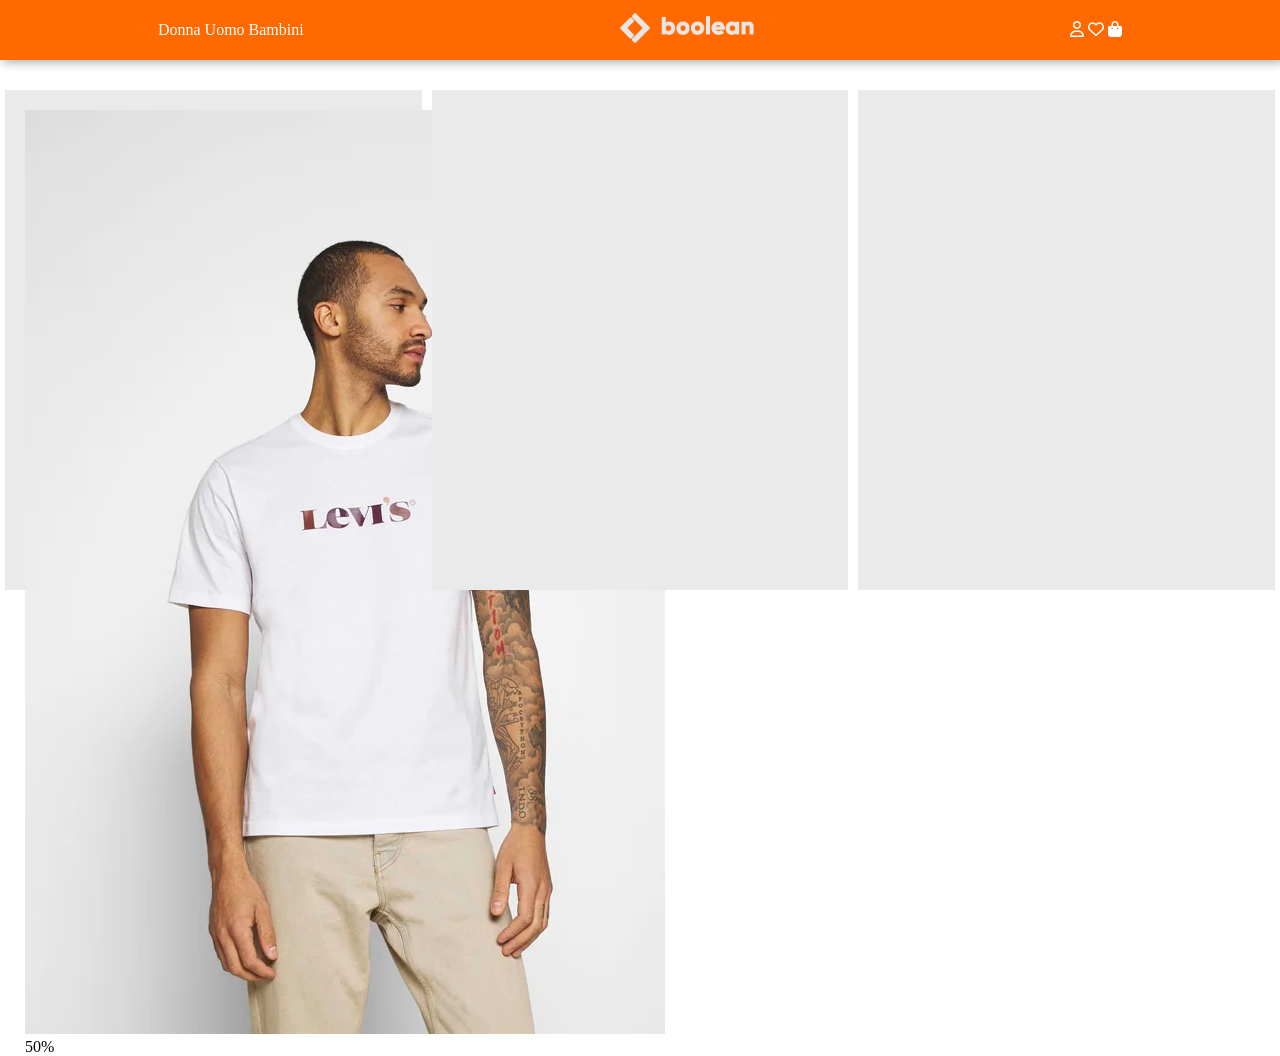
==== index.html @ 9e8c93af "Situazione attuale >(" ====
<!DOCTYPE html>
<html lang="en">
<head>
    <meta charset="UTF-8">
    <meta name="viewport" content="width=device-width, initial-scale=1.0">
    <link rel="stylesheet" href="https://cdnjs.cloudflare.com/ajax/libs/font-awesome/6.4.2/css/all.min.css" integrity="sha512-z3gLpd7yknf1YoNbCzqRKc4qyor8gaKU1qmn+CShxbuBusANI9QpRohGBreCFkKxLhei6S9CQXFEbbKuqLg0DA==" crossorigin="anonymous" referrerpolicy="no-referrer" />
    <link rel="stylesheet" href="stylesheet.css">
    <title>Boolando</title>
</head>
<body>

    <!-- Barra sopra contenente logo di boolean con le corrispettive scritte/icone -->
    <header>
        <nav class="contenitore_header">
            <div class="links">
                <a href="#">Donna</a>
                <a href="#">Uomo</a>
                <a href="#">Bambini</a>
            </div>
            <div class="logo_bool">
                <img src="img/boolean-logo.png" alt="">
            </div>    
            <div class="icons_header">
                <i class="fa-regular fa-user"></i>
                <i class="fa-regular fa-heart"></i>
                <i class="fa-solid fa-bag-shopping"></i>
            </div>
        </nav>
    </header>

    <main>
        <section>
            <div class="row">
                <div class="col">
                    <div class="img_card">
                        <img src="img/1.webp" alt="">
                    </div>
                    <div class="label">
                        50%
                    </div>
                </div>
                <div class="col">

                </div>
                <div class="col">

                </div>
            </div>
        </section>
    </main>

</body>
</html>
---- stylesheet.css ----
/* Stili pagina generali */
*{
    margin: 0;
    padding: 0;
    box-sizing: border-box;
}

/* Stili header */
.contenitore_header{
    height: 60px;
    width: 100%;
    background-color: #ff6900;
    box-shadow: 3px 3px 9px rgba(0, 0, 0, 0.3);
    display: flex;
    justify-content: space-around;
    align-items: center;
}
a{
    text-decoration: none;
    color: white;
}
.icons_header{
    color: white;
}
.logo_bool img{
    height: 30px;
}

/* Contenitore singolo della prima card */
.row{
    margin-top: 30px;
    display: flex;
}
.col{
    width: calc((100% / 3) - 10px);
    padding: 20px;
    margin: 0 5px;
    /* Debug */
    background-color: #eaeaea;
    max-height: 500px;
}
.img_card{
    width: 100%;
}
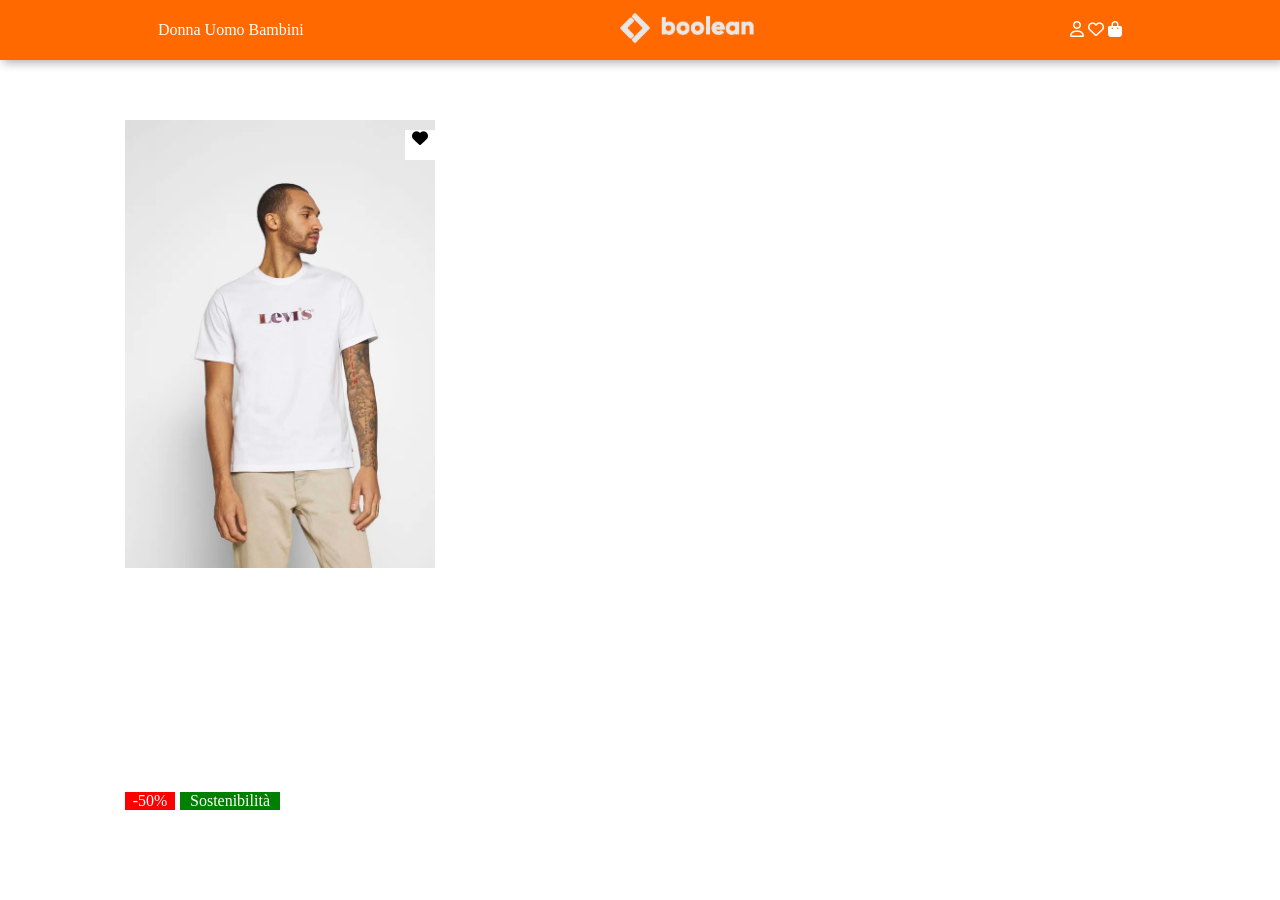
==== commit d0364d78: "Completamento prima card" ====
--- a/index.html
+++ b/index.html
@@ -34,9 +34,13 @@
                 <div class="col">
                     <div class="img_card">
                         <img src="img/1.webp" alt="">
+                        <i class="fa-solid fa-heart"></i>
                     </div>
                     <div class="label">
-                        50%
+                        -50%
+                    </div>
+                    <div class="label_text">
+                        Sostenibilit&agrave;
                     </div>
                 </div>
                 <div class="col">
--- a/stylesheet.css
+++ b/stylesheet.css
@@ -6,6 +6,9 @@
 }
 
 /* Stili header */
+body{
+    padding-top: 100px;
+}
 .contenitore_header{
     height: 60px;
     width: 100%;
@@ -14,6 +17,8 @@
     display: flex;
     justify-content: space-around;
     align-items: center;
+    position: fixed;
+    top: 0;
 }
 a{
     text-decoration: none;
@@ -28,17 +33,46 @@
 
 /* Contenitore singolo della prima card */
 .row{
-    margin-top: 30px;
+    padding: 0 100px;
     display: flex;
 }
 .col{
     width: calc((100% / 3) - 10px);
     padding: 20px;
     margin: 0 5px;
-    /* Debug */
-    background-color: #eaeaea;
-    max-height: 500px;
 }
 .img_card{
+    position: relative;
+}
+.img_card img{
     width: 100%;
 }
+.label{
+    position: absolute;
+    bottom: 10%;
+    width: 50px;
+    color: white;
+    text-align: center;
+    background-color: #ff0000;
+}
+.label_text{
+    position: absolute;
+    bottom: 10%;
+    left: 180px;
+    width: 100px;
+    color: white;
+    background-color: #008000;
+    text-align: center;
+}
+.img_card .fa-heart{
+    position: absolute;
+    right: 0;
+    top: 10px;
+    background-color: white;
+    width: 30px;
+    height: 30px;
+    text-align: center;
+}
+.fa-heart:hover{
+    color: red;
+}
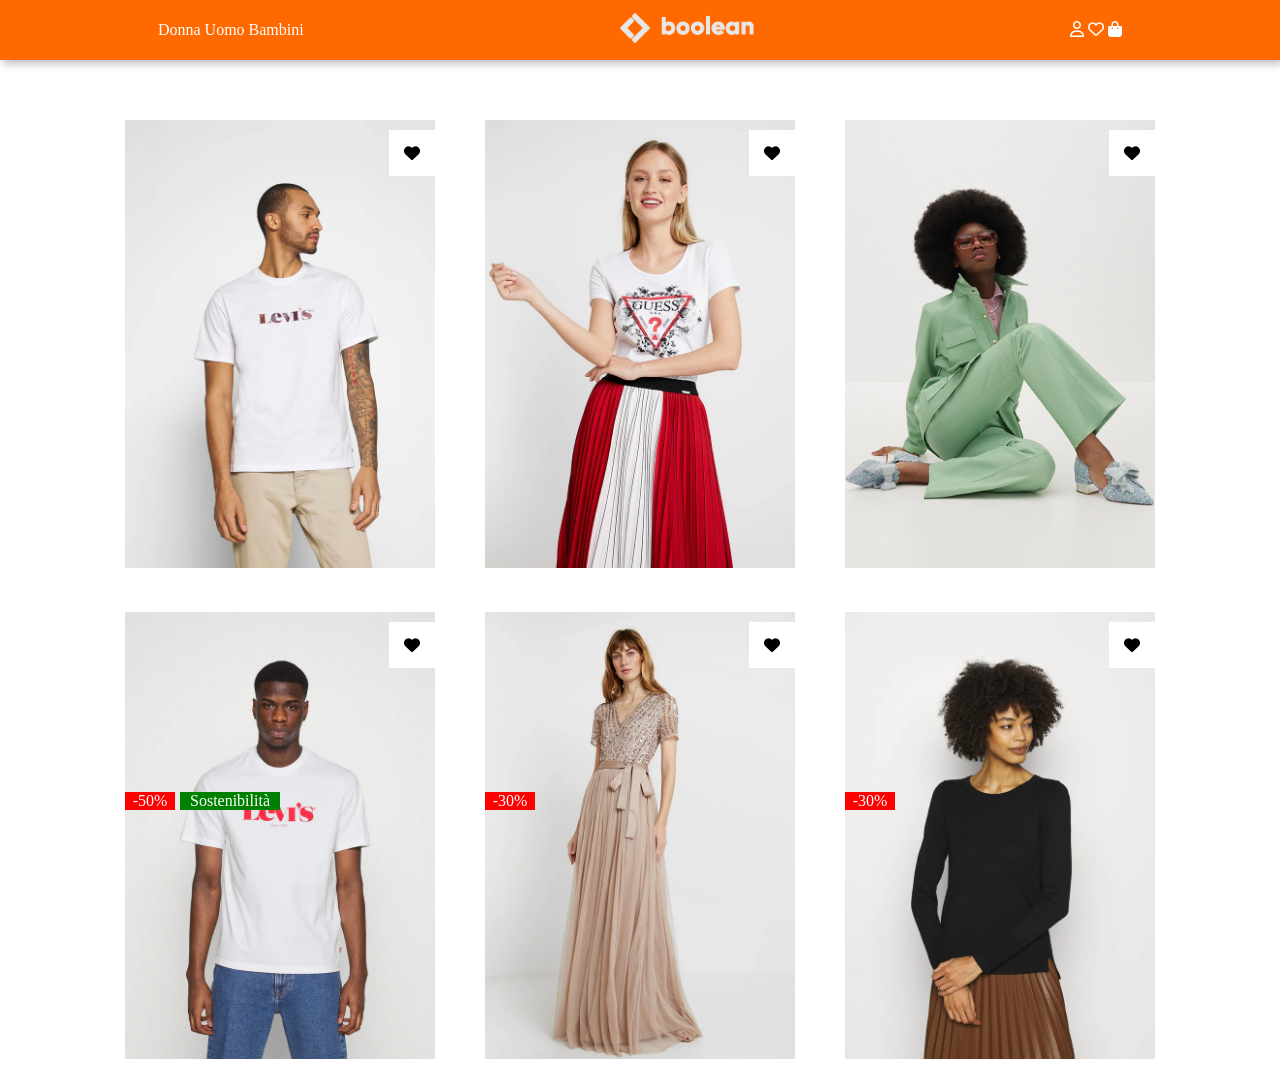
==== commit 5eebcc9e: "hmm" ====
--- a/index.html
+++ b/index.html
@@ -29,8 +29,12 @@
     </header>
 
     <main>
+        
+        <!-- Prima riga -->
         <section>
+            
             <div class="row">
+                
                 <div class="col">
                     <div class="img_card">
                         <img src="img/1.webp" alt="">
@@ -43,11 +47,68 @@
                         Sostenibilit&agrave;
                     </div>
                 </div>
+                
                 <div class="col">
+                    <div class="img_card">
+                        <img src="img/2.webp" alt="">
+                        <i class="fa-solid fa-heart"></i>
+                    </div>
+                    <div class="label">
+                        -30%
+                    </div>
+                </div>
+                
+                <div class="col">
+                    <div class="img_card">
+                        <img src="img/3.webp" alt="">
+                        <i class="fa-solid fa-heart"></i>
+                    </div>
+                    <div class="label">
+                        -30%
+                    </div>
+                </div>
+            </div>
+        </section>
 
+        <!-- Seconda riga -->
+        <section>
+            
+            <div class="row">
+                
+                <div class="col">
+                    <div class="img_card">
+                        <img src="img/4.webp" alt="">
+                        <i class="fa-solid fa-heart"></i>
+                    </div>
+                    <div class="label">
+                        -50%
+                    </div>
+                    <div class="label_text">
+                        Sostenibilit&agrave;
+                    </div>
                 </div>
+                
                 <div class="col">
-
+                    <div class="img_card">
+                        <img src="img/5.webp" alt="">
+                        <i class="fa-solid fa-heart"></i>
+                    </div>
+                    <div class="label">
+                        -30%
+                    </div>
+                </div>
+                
+                <div class="col">
+                    <div class="img_card">
+                        <img src="img/6.webp" alt="">
+                        <i class="fa-solid fa-heart"></i>
+                    </div>
+                    <div class="label">
+                        -30%
+                    </div>
+                    <div class="label_text">
+                        Sostenibilit&agrave;
+                    </div>
                 </div>
             </div>
         </section>
--- a/stylesheet.css
+++ b/stylesheet.css
@@ -5,10 +5,12 @@
     box-sizing: border-box;
 }
 
-/* Stili header */
+/* Padding top al body per distaccare la nav messa in POSITION FIXED */
 body{
     padding-top: 100px;
 }
+
+/* Stili header */
 .contenitore_header{
     height: 60px;
     width: 100%;
@@ -19,6 +21,7 @@
     align-items: center;
     position: fixed;
     top: 0;
+    z-index: 500;
 }
 a{
     text-decoration: none;
@@ -31,7 +34,7 @@
     height: 30px;
 }
 
-/* Contenitore singolo della prima card */
+/* Creazione prima row con 3 col divise ugualmente attraverso il calc */
 .row{
     padding: 0 100px;
     display: flex;
@@ -41,12 +44,16 @@
     padding: 20px;
     margin: 0 5px;
 }
+
+/* Valori per far "adattare" il contenuto all'interno della card */
 .img_card{
     position: relative;
 }
 .img_card img{
     width: 100%;
 }
+
+/* Label rosso con lo sconto e quella verde con la sostenibilita' */
 .label{
     position: absolute;
     bottom: 10%;
@@ -64,14 +71,14 @@
     background-color: #008000;
     text-align: center;
 }
+
+/* Cuoricino in alto a destra con l'hover del mouse rosso */
 .img_card .fa-heart{
     position: absolute;
     right: 0;
     top: 10px;
     background-color: white;
-    width: 30px;
-    height: 30px;
-    text-align: center;
+    padding:  15px;
 }
 .fa-heart:hover{
     color: red;
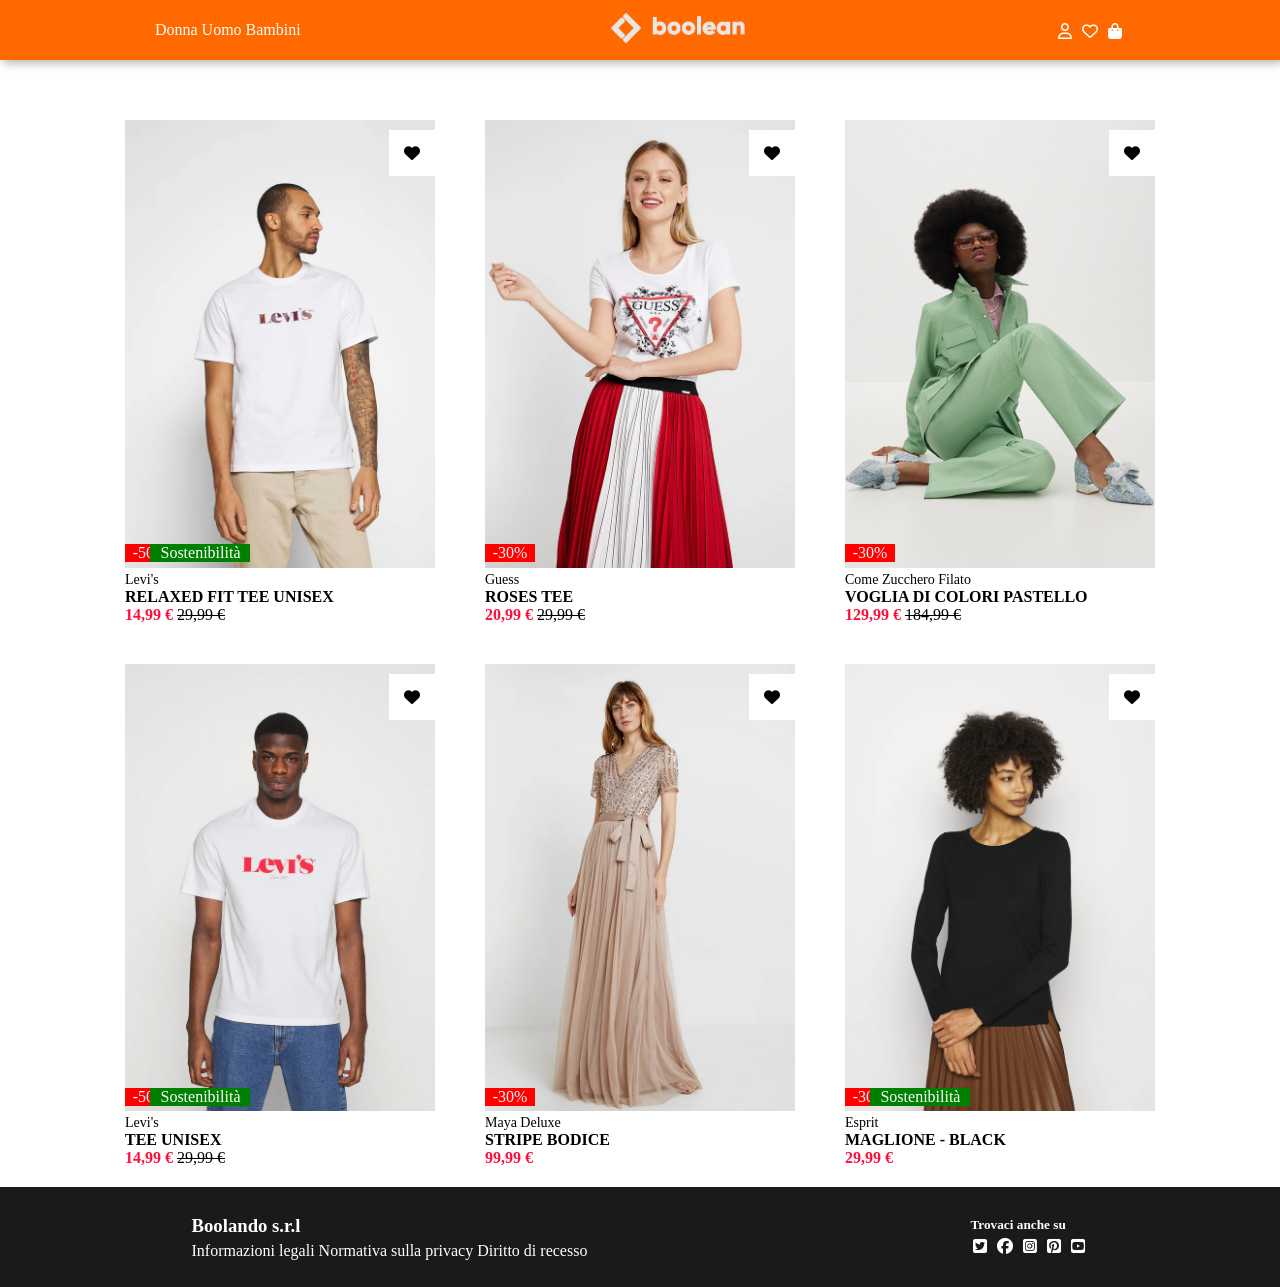
==== commit 6478148c: "Mi manca settare l'hover con le foto" ====
--- a/index.html
+++ b/index.html
@@ -46,6 +46,10 @@
                     <div class="label_text">
                         Sostenibilit&agrave;
                     </div>
+                    <div class="brand">Levi's</div>
+                    <h4>RELAXED FIT TEE UNISEX</h4>
+                    <div class="prices ">14,99 &euro;</div>
+                    <s>29,99 &euro;</s>
                 </div>
                 
                 <div class="col">
@@ -56,6 +60,10 @@
                     <div class="label">
                         -30%
                     </div>
+                    <div class="brand">Guess</div>
+                    <h4>ROSES TEE</h4>
+                    <div class="prices ">20,99 &euro;</div>
+                    <s>29,99 &euro;</s>
                 </div>
                 
                 <div class="col">
@@ -66,6 +74,10 @@
                     <div class="label">
                         -30%
                     </div>
+                    <div class="brand">Come Zucchero Filato</div>
+                    <h4>VOGLIA DI COLORI PASTELLO</h4>
+                    <div class="prices ">129,99 &euro;</div>
+                    <s>184,99 &euro;</s>
                 </div>
             </div>
         </section>
@@ -86,6 +98,10 @@
                     <div class="label_text">
                         Sostenibilit&agrave;
                     </div>
+                    <div class="brand">Levi's</div>
+                    <h4>TEE UNISEX</h4>
+                    <div class="prices ">14,99 &euro;</div>
+                    <s>29,99 &euro;</s>
                 </div>
                 
                 <div class="col">
@@ -96,6 +112,9 @@
                     <div class="label">
                         -30%
                     </div>
+                    <div class="brand">Maya Deluxe</div>
+                    <h4>STRIPE BODICE</h4>
+                    <div class="prices ">99,99 &euro;</div>
                 </div>
                 
                 <div class="col">
@@ -109,10 +128,33 @@
                     <div class="label_text">
                         Sostenibilit&agrave;
                     </div>
+                    <div class="brand">Esprit</div>
+                    <h4>MAGLIONE - BLACK</h4>
+                    <div class="prices ">29,99 &euro;</div>
                 </div>
             </div>
         </section>
-    </main>
+    </main>     <!-- Fine del corpo principale -->
+
+    <!-- Inizio fine pagina -->
+    <footer>
+        <div class="contenitore_footer">
+            <div>
+                <h3>Boolando s.r.l</h3>    
+                <a href="#">Informazioni legali</a>
+                <a href="#">Normativa sulla privacy</a>
+                <a href="#">Diritto di recesso</a>
+            </div>
+            <div class="icons_footer">
+                <h5>Trovaci anche su</h5>
+                <i class="fa-brands fa-square-twitter"></i>
+                <i class="fa-brands fa-facebook"></i>
+                <i class="fa-brands fa-square-instagram"></i>
+                <i class="fa-brands fa-square-pinterest"></i>
+                <i class="fa-brands fa-square-youtube"></i>
+            </div>
+        </div>
+    </footer>
 
 </body>
 </html>
--- a/stylesheet.css
+++ b/stylesheet.css
@@ -43,12 +43,10 @@
     width: calc((100% / 3) - 10px);
     padding: 20px;
     margin: 0 5px;
+    position: relative;
 }
 
 /* Valori per far "adattare" il contenuto all'interno della card */
-.img_card{
-    position: relative;
-}
 .img_card img{
     width: 100%;
 }
@@ -56,7 +54,7 @@
 /* Label rosso con lo sconto e quella verde con la sostenibilita' */
 .label{
     position: absolute;
-    bottom: 10%;
+    bottom: 15%;
     width: 50px;
     color: white;
     text-align: center;
@@ -64,8 +62,8 @@
 }
 .label_text{
     position: absolute;
-    bottom: 10%;
-    left: 180px;
+    bottom: 15%;
+    left: 13%;
     width: 100px;
     color: white;
     background-color: #008000;
@@ -73,6 +71,9 @@
 }
 
 /* Cuoricino in alto a destra con l'hover del mouse rosso */
+.img_card{
+    position: relative;
+}
 .img_card .fa-heart{
     position: absolute;
     right: 0;
@@ -83,3 +84,31 @@
 .fa-heart:hover{
     color: red;
 }
+
+/* Prezzi colorati di rosso con il resto del testo sotto modificato */
+.prices{
+    color: #ff0d3b;
+    font-weight: bold;
+    display: inline-block;
+}
+.brand{
+    font-size: 14px;
+}
+
+/* Footer di pagina con la scritta aziendale con le rispettive informazioni legali/privacy ed i social */
+.contenitore_footer{
+    height: 100px;
+    width: 100%;
+    background-color: #1a1a1a;
+    color: white;
+    display: flex;
+    align-items: center;
+    justify-content: space-around;
+}
+i{
+    padding: 3px;
+    padding-top: 5px;
+}
+h3{
+    padding-bottom: 5px;
+}
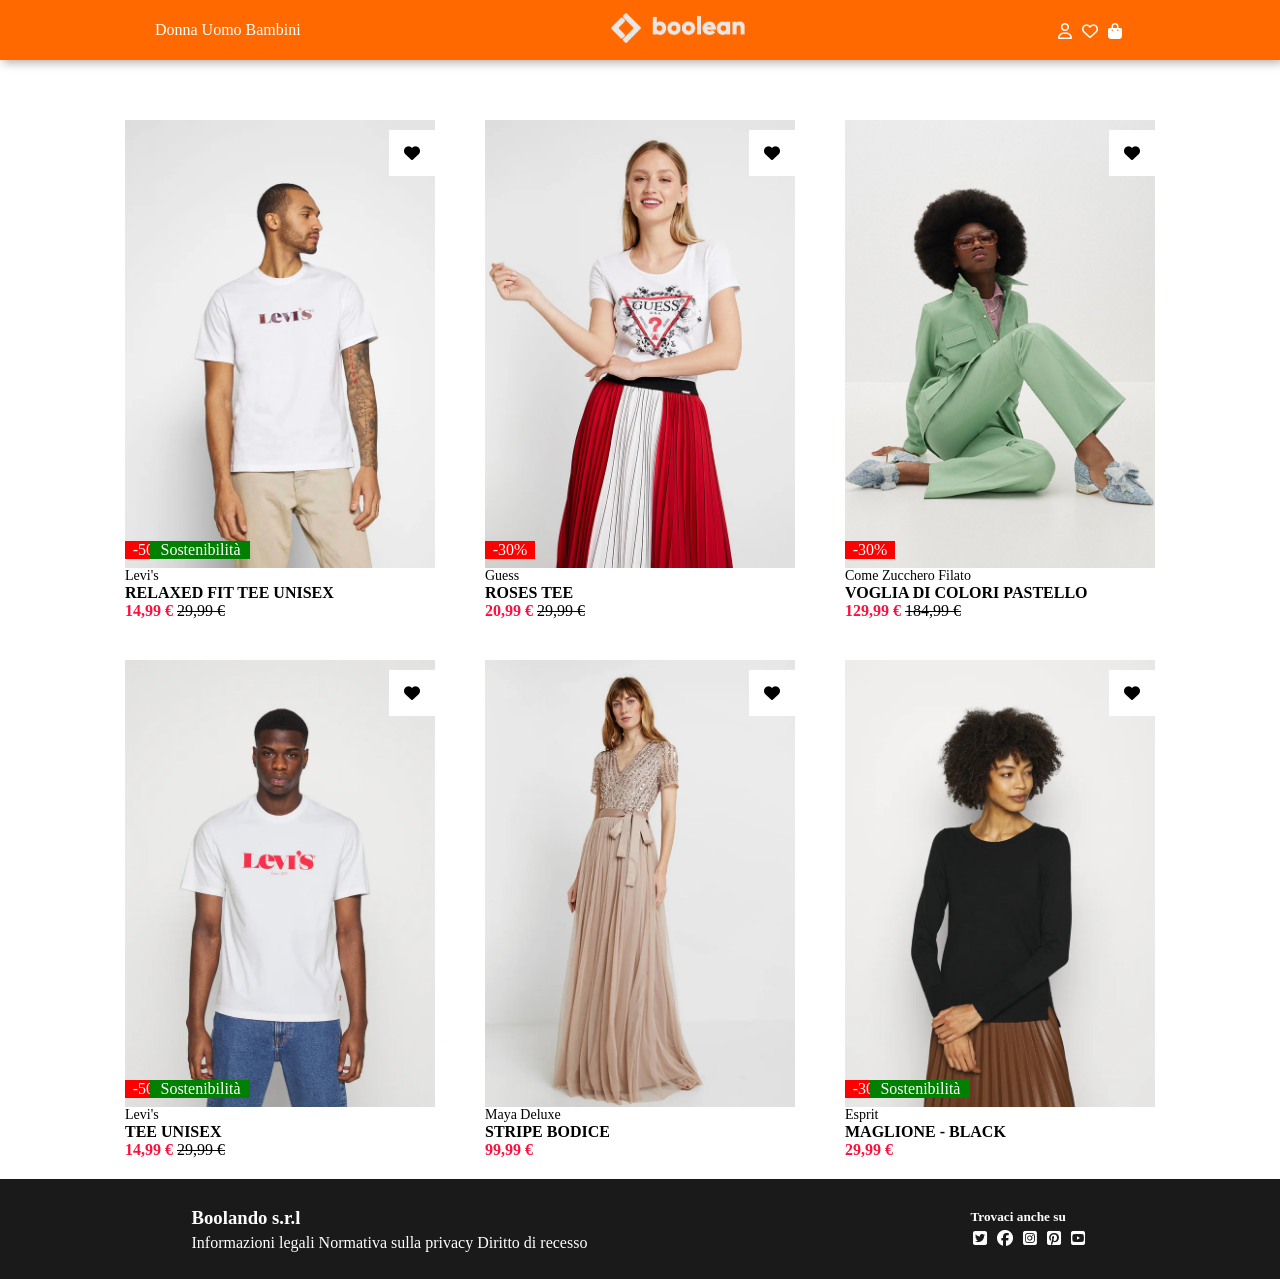
==== commit 215ea27b: "Esercizio finito :P" ====
--- a/index.html
+++ b/index.html
@@ -39,6 +39,9 @@
                     <div class="img_card">
                         <img src="img/1.webp" alt="">
                         <i class="fa-solid fa-heart"></i>
+                        <div class="overlay">
+                            <img src="img/1b.webp" alt="">
+                        </div>
                     </div>
                     <div class="label">
                         -50%
@@ -56,6 +59,9 @@
                     <div class="img_card">
                         <img src="img/2.webp" alt="">
                         <i class="fa-solid fa-heart"></i>
+                        <div class="overlay">
+                            <img src="img/2b.webp" alt="">
+                        </div>
                     </div>
                     <div class="label">
                         -30%
@@ -70,6 +76,9 @@
                     <div class="img_card">
                         <img src="img/3.webp" alt="">
                         <i class="fa-solid fa-heart"></i>
+                        <div class="overlay">
+                            <img src="img/3b.webp" alt="">
+                        </div>
                     </div>
                     <div class="label">
                         -30%
@@ -91,6 +100,9 @@
                     <div class="img_card">
                         <img src="img/4.webp" alt="">
                         <i class="fa-solid fa-heart"></i>
+                        <div class="overlay">
+                            <img src="img/4b.webp" alt="">
+                        </div>
                     </div>
                     <div class="label">
                         -50%
@@ -108,9 +120,9 @@
                     <div class="img_card">
                         <img src="img/5.webp" alt="">
                         <i class="fa-solid fa-heart"></i>
-                    </div>
-                    <div class="label">
-                        -30%
+                        <div class="overlay">
+                            <img src="img/5b.webp" alt="">
+                        </div>
                     </div>
                     <div class="brand">Maya Deluxe</div>
                     <h4>STRIPE BODICE</h4>
@@ -121,6 +133,9 @@
                     <div class="img_card">
                         <img src="img/6.webp" alt="">
                         <i class="fa-solid fa-heart"></i>
+                        <div class="overlay">
+                            <img src="img/6b.webp" alt="">
+                        </div>
                     </div>
                     <div class="label">
                         -30%
--- a/stylesheet.css
+++ b/stylesheet.css
@@ -21,7 +21,7 @@
     align-items: center;
     position: fixed;
     top: 0;
-    z-index: 500;
+    z-index: 100;
 }
 a{
     text-decoration: none;
@@ -49,6 +49,8 @@
 /* Valori per far "adattare" il contenuto all'interno della card */
 .img_card img{
     width: 100%;
+    height: auto;
+    display: block;
 }
 
 /* Label rosso con lo sconto e quella verde con la sostenibilita' */
@@ -59,6 +61,7 @@
     color: white;
     text-align: center;
     background-color: #ff0000;
+    z-index: 1;
 }
 .label_text{
     position: absolute;
@@ -68,6 +71,7 @@
     color: white;
     background-color: #008000;
     text-align: center;
+    z-index: 1;
 }
 
 /* Cuoricino in alto a destra con l'hover del mouse rosso */
@@ -80,10 +84,11 @@
     top: 10px;
     background-color: white;
     padding:  15px;
+    z-index: 2;
 }
-.fa-heart:hover{
+/* .fa-heart:hover{
     color: red;
-}
+} */
 
 /* Prezzi colorati di rosso con il resto del testo sotto modificato */
 .prices{
@@ -93,6 +98,22 @@
 }
 .brand{
     font-size: 14px;
+}
+
+/* Overlay 2nd img */
+.overlay{
+    position: absolute;
+    top: 0;
+    bottom: 0;
+    left: 0;
+    right: 0;
+    height: 100%;
+    width: 100%;
+    opacity: 0;
+    transition: .5s ease;
+}
+.img_card:hover .overlay{
+    opacity: 1;
 }
 
 /* Footer di pagina con la scritta aziendale con le rispettive informazioni legali/privacy ed i social */
